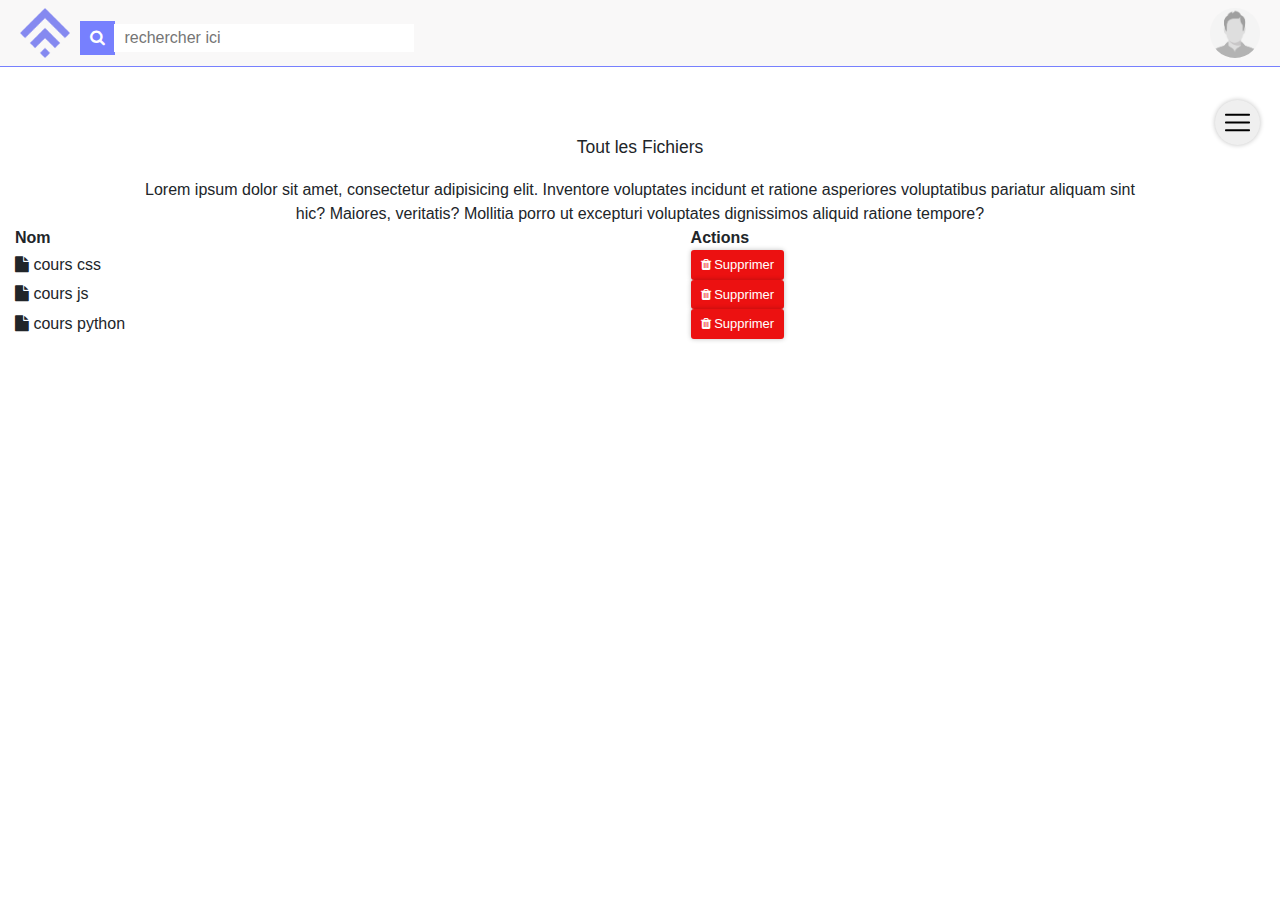
==== all-files.html @ 289345d4 "all files page" ====
<!DOCTYPE html>
<html lang="en">
<head>
    <meta charset="UTF-8">
    <meta name="viewport" content="width=device-width, initial-scale=1.0">
    <meta http-equiv="X-UA-Compatible" content="ie=edge">
    
    <!--***CSS ressources***-->
    <link rel="stylesheet" href="https://stackpath.bootstrapcdn.com/font-awesome/4.7.0/css/font-awesome.min.css">
    <link rel="stylesheet" href="ressources/css/bootstrap.min.css">
    <link rel="stylesheet" href="https://cdn.datatables.net/1.10.20/css/jquery.dataTables.min.css">
    <link rel="stylesheet" href="ressources/css/style.css">

    <!--***favIcons***-->
    <link rel="apple-touch-icon" sizes="57x57" href="ressources/images/favicons.ico/apple-icon-57x57.png">
    <link rel="apple-touch-icon" sizes="60x60" href="ressources/images/favicons.ico//apple-icon-60x60.png">
    <link rel="apple-touch-icon" sizes="72x72" href="ressources/images/favicons.ico//apple-icon-72x72.png">
    <link rel="apple-touch-icon" sizes="76x76" href="ressources/images/favicons.ico//apple-icon-76x76.png">
    <link rel="apple-touch-icon" sizes="114x114" href="ressources/images/favicons.ico//apple-icon-114x114.png">
    <link rel="apple-touch-icon" sizes="120x120" href="ressources/images/favicons.ico//apple-icon-120x120.png">
    <link rel="apple-touch-icon" sizes="144x144" href="ressources/images/favicons.ico//apple-icon-144x144.png">
    <link rel="apple-touch-icon" sizes="152x152" href="ressources/images/favicons.ico//apple-icon-152x152.png">
    <link rel="apple-touch-icon" sizes="180x180" href="ressources/images/favicons.ico//apple-icon-180x180.png">
    <link rel="icon" type="image/png" sizes="192x192"  href="ressources/images/favicons.ico//android-icon-192x192.png">
    <link rel="icon" type="image/png" sizes="32x32" href="ressources/images/favicons.ico//favicon-32x32.png">
    <link rel="icon" type="image/png" sizes="96x96" href="ressources/images/favicons.ico//favicon-96x96.png">
    <link rel="icon" type="image/png" sizes="16x16" href="ressources/images/favicons.ico//favicon-16x16.png">
    <link rel="manifest" href="ressources/images/favicons.ico//manifest.json">
    <meta name="msapplication-TileColor" content="#ffffff">
    <meta name="msapplication-TileImage" content="images/favicons.ico/ms-icon-144x144.png">
    <meta name="theme-color" content="#ffffff">
    <title>Dashbord NaN</title>
</head>
<body>
    <nav class="nav">
        <a href="index.html">
            <img  src="ressources/images/logo-nan.png" alt="nan-logo">
        </a>
        <div class="center-elmt mt-3">
            <form action="">
                <button class="btn-search">
                    <i class="fa fa-search" aria-hidden="true"></i>
                </button>
                <input type="text" placeholder="rechercher ici">
            </form>
        </div>
        <img class="img-profil" src="ressources/images/photo.png" alt="profil">
    </nav>
    <section class="main-content">
        <!--*
            sidebar*
        -->
        <button class="sidebar-control">
            <img src="ressources/images/menu.svg" alt="menu">
        </button>
        <div class="sidebar">
            <a href="#">
                <button class="create-btn">Créer</button>
            </a>
            <a href="#">
                <button class="load-btn">Charger</button>
            </a>
            <div class="sidebar-text_content">
                <ul>
                    <li>
                        <a href="all-files.html">Tout les fichiers</a>
                    </li>
                    <li>
                        <a href="#">Favoris</a>
                    </li>
                    <li>
                        <a href="#">Dossiers</a>
                    </li>
                    <li>
                        <a href="#">Partagé avec moi</a>
                    </li>
                </ul>
            </div>
            <div class="sidebar-text_moreContent">
                <a href="#">
                    <i class="fa fa-trash" aria-hidden="true"></i> Corbeille
                </a>
            </div>
        </div>
        <!--*
            end sidebar
        *-->
        <div class="content all-files">
            <div class="container">
                <h3>Tout les Fichiers</h3>
                <p>Lorem ipsum dolor sit amet, consectetur adipisicing elit. Inventore voluptates incidunt et ratione asperiores voluptatibus pariatur aliquam sint hic? Maiores, veritatis? Mollitia porro ut excepturi voluptates dignissimos aliquid ratione tempore?</p>
                <div class="tab-files">
                    <table id="example" class="display" style="width:100%">
                        <thead>
                            <tr>
                                <th>Nom</th>
                                <th>Actions</th>
                            </tr>
                        </thead>
                        <tbody>
                            <tr>
                                <td>
                                    <i class="fa fa-file" aria-hidden="true"></i>
                                    cours css
                                </td>
                                <td>
                                    <!--ajouter fichier-->
                                    <button type="button" class="btn-act" data-toggle="modal" data-target="#staticBackdrop">
                                        <i class="fa fa-trash" aria-hidden="true"></i>
                                        Supprimer
                                    </button>
                                    <!-- Modal -->
                                    <div class="modal fade" id="staticBackdrop" data-backdrop="static" tabindex="-1" role="dialog" aria-labelledby="staticBackdropLabel" aria-hidden="true">
                                        <div class="modal-dialog" role="document">
                                        <div class="modal-content">
                                            <div class="modal-header">
                                            <h5 class="modal-title" id="staticBackdropLabel">Suppression</h5>
                                            <button type="button" class="close" data-dismiss="modal" aria-label="Close">
                                                <span aria-hidden="true">&times;</span>
                                            </button>
                                            </div>
                                            <div class="modal-body">
                                                <p>Etes vous sur de vouloir Supprimer ?</p>
                                            </div>
                                            <div class="modal-footer">
                                            <form action="">
                                                <button type="submit" class="btn-agree">
                                                    <i class="fa fa-thumbs-up" aria-hidden="true"></i>
                                                    Oui
                                                </button>
                                            </form>
                                            <button type="button" class="btn-desagree" data-dismiss="modal">
                                                <i class="fa fa-thumbs-down" aria-hidden="true"></i>
                                                Non
                                            </button>
                                            </div>
                                        </div>
                                        </div>
                                    </div>
                                </td>
                            </tr>
                            <tr>
                                <td>
                                    <i class="fa fa-file" aria-hidden="true"></i>
                                    cours js
                                </td>
                                <td>
                                    <!--ajouter fichier-->
                                    <button type="button" class="btn-act" data-toggle="modal" data-target="#staticBackdrop">
                                        <i class="fa fa-trash" aria-hidden="true"></i>
                                        Supprimer
                                    </button>
                                    <!-- Modal -->
                                    <div class="modal fade" id="staticBackdrop" data-backdrop="static" tabindex="-1" role="dialog" aria-labelledby="staticBackdropLabel" aria-hidden="true">
                                        <div class="modal-dialog" role="document">
                                        <div class="modal-content">
                                            <div class="modal-header">
                                            <h5 class="modal-title" id="staticBackdropLabel">Suppression</h5>
                                            <button type="button" class="close" data-dismiss="modal" aria-label="Close">
                                                <span aria-hidden="true">&times;</span>
                                            </button>
                                            </div>
                                            <div class="modal-body">
                                                <p>Etes vous sur de vouloir Supprimer ?</p>
                                            </div>
                                            <div class="modal-footer">
                                            <form action="">
                                                <button type="submit" class="btn-agree">Oui</button>
                                            </form>
                                            <button type="button" class="btn-desagree" data-dismiss="modal">Non</button>
                                            </div>
                                        </div>
                                        </div>
                                    </div>
                                </td>
                            </tr>
                            <tr>
                                <td>
                                    <i class="fa fa-file" aria-hidden="true"></i>
                                    cours python
                                </td>
                                <td>
                                    <!--ajouter fichier-->
                                    <button type="button" class="btn-act" data-toggle="modal" data-target="#staticBackdrop">
                                        <i class="fa fa-trash" aria-hidden="true"></i>
                                        Supprimer
                                    </button>
                                    <!-- Modal -->
                                    <div class="modal fade" id="staticBackdrop" data-backdrop="static" tabindex="-1" role="dialog" aria-labelledby="staticBackdropLabel" aria-hidden="true">
                                        <div class="modal-dialog" role="document">
                                        <div class="modal-content">
                                            <div class="modal-header">
                                            <h5 class="modal-title" id="staticBackdropLabel">Suppression</h5>
                                            <button type="button" class="close" data-dismiss="modal" aria-label="Close">
                                                <span aria-hidden="true">&times;</span>
                                            </button>
                                            </div>
                                            <div class="modal-body">
                                                <p>Etes vous sur de vouloir Supprimer ?</p>
                                            </div>
                                            <div class="modal-footer">
                                            <form action="">
                                                <button type="submit" class="btn-agree">Oui</button>
                                            </form>
                                            <button type="button" class="btn-desagree" data-dismiss="modal">Non</button>
                                            </div>
                                        </div>
                                        </div>
                                    </div>
                                </td>
                            </tr>
                        </tbody>
                    </table>
                </div>
            </div>
        </div>
    </section>


    <!--***JS ressources***-->
    <script src="ressources/js/jquery.js"></script>
    <script src="ressources/js/bootstrap.min.js"></script>
    <script src="https://cdn.datatables.net/1.10.20/js/jquery.dataTables.min.js"></script>
    <script src="ressources/js/main.js"></script>
</body>
</html>
---- ressources/css/style.css ----
/************->VARIABLES*********<-*/
:root {
    --color-white:#fff;
    --white-fade:#f9f8f8;
    --white-dark:#ededed;   
    --color-purple: #7780fe;
    --color-dark: #3a3a3a;
    --color-green-light: #17a2b8;
    --color-grey-light: rgb(228, 232, 238);
    --color-min-grey: rgb(181, 201, 230);
    --color-grey-fade: #b5b5b5;
    --color-green-fade: #c7efe566;
    --color-red: rgb(236, 17, 17);
    --default-transition: all .2s;
    --default-shadow : 0 0 5px rgba(0, 0, 0, 0.247);

}
/*------------------------------------*/


/************->FONTS*********<-*/
/*------------------------------------*/

/************->GENERAL*********<-*/

*{
    margin: 0;
    padding: 0;
    box-sizing: inherit;
}

html{
    font-size: 62.5%;
}

body{
    box-sizing: border-box;
    font-size: 1.6rem;
}

ul li{
    list-style: none;
    display: inline-block;
}

a{
    text-decoration: none;
}

a:hover{
    text-decoration: none;
}

.none{
    margin: 0;
    padding: 0;
}

.center-elmt{
    display: flex;
    justify-content: center;
    align-items: center;
}

/*------------------------------------*/

/***INDEX PAGE****/

.nav{
    background: var(--white-fade);
    padding: .8rem 2rem;
    border-bottom: 1px solid var(--color-purple);
    position: relative;
    z-index: 1000;
}

.nav img:first-child , .img-profil{
    height: 5rem;
    width: 5rem;
    margin-right: 1rem;
}

.img-profil{
    position: absolute;
    right: 1rem;
    border-radius: 50%;
}

.btn-search{
    height: 100%;
    cursor: pointer;
    margin-right: -.5rem;
    padding: .5rem 1rem;
    border:none;
    background: var(--color-purple);
}

.btn-search > i{
    color: var(--color-white);
}

.btn-search + input{
    height: 100%;
    width:30rem;
    padding: .5rem 1rem;
    border:none;
    outline:none;
}

.main-content{
    height: 100%;
}

.sidebar{
    padding-top:7rem;
    width: 30rem;
    height: 100vh;
    position: fixed;
    top: 0;
    background: var(--color-purple);
    padding: 8rem .7rem .7rem .7rem;
    display: none;
    z-index: 500;
}

.sidebar-control{
    cursor: pointer;
    height: 4.5rem;
    width: 4.5rem;
    position: absolute;
    right: 2rem;
    top: 10rem;
    padding: 1rem;
    border: none;
    border-radius: 50%;
    box-shadow: var(--default-shadow);
    transition: var(--default-transition);
}

.sidebar-control:focus{
    outline: none;
}

.sidebar a .create-btn, .sidebar a .load-btn,.lft-box_two button{
    cursor: pointer;
    border: 1px solid var(--color-white);
    border-radius: 3px;
    font-size: 1.8rem;
    padding: .6rem 1.2rem;
    margin-right:1.5rem;
    margin-bottom: 1rem;
    background: var(--color-white);
    transition: var(--default-transition);
    color: var(--color-purple);
    box-shadow: var(--default-shadow);
}

.sidebar a .create-btn:hover, .sidebar a .load-btn:hover,.lft-box_two button:hover{
    background: var(--color-green-light);
    border: 1px solid var(--color-green-light);
    color: var(--color-white);
}

.sidebar-text_content{
    margin-top: 2rem;
}

.sidebar-text_content ul li{
    display: block;
    margin-bottom: 1.2rem;
    transition: var(--default-transition);
}

.sidebar-text_content ul li:hover{
    transform: translateX(2%);
}

.sidebar-text_content a, .sidebar-text_moreContent a{
    font-size: 1.8rem;
    color: var(--color-white);
}

.sidebar-text_moreContent  a{
    display: block;
    position: absolute;
    bottom: 2rem;
}

.content{
    padding: 2rem 0;
}

.content h3, .content p{
    text-align: center;
}

.box-actions{
    margin-top: 3rem;
    padding-top: 3rem;
    text-align: center;
}

.box-actions a{
    color: var(--color-dark);
}

.box-actions .func-card{
    position: relative;
    padding: 2rem;
    z-index: 2;
}

.box-actions .func-card::after{
    z-index: 1;
    content: '';
    position: absolute;
    top: 0;
    bottom: 0;
    left: 0;
    right: 0;
    border: 1px solid var(--color-green-light);
    border-radius: 7px;
    visibility: hidden;
    opacity: 0;
    transition: var(--default-transition);
}

.box-actions .func-card:hover::after{
    visibility: visible;
    opacity: 1;
    transform: scale(0.9);
    z-index: 1;
}

.box-actions .func-card p{
    width: 80%;
    margin: 3.5rem auto 2rem;
}

.box-more__info{
    margin-top: 4rem;
    padding-top: 4rem;
}

.box-more__info .left-box,.box-more__info .right-box{
    background: var(--white-fade);
    padding: 3rem;
    display: flex;
}

.box-more__info .right-box{
    background: var(--white-dark);
}

.box-more__info .right-box button{
    background: var(--color-green-light);
    border: none;
    color: var(--color-white);
    transition: var(--default-transition);
}

.box-more__info .right-box button:hover{
    background: var(--color-purple);
}

.lft-box_one, .lft-box_two{
    flex: 1;
    text-align: center;
}

.lft-box_two p{
    width: 80%;
    text-align: center;
    margin: 0 auto;
}

.lft-box_two button{
    margin-top: 1.5rem;
}

/***ALL-FILES PAGE****/

.all-files{
    margin-top:5rem;
}

.all-files h3{
    margin-bottom: 2rem;
}

.all-files p{
    width: 80%;
    margin: 0 auto;
}

.all-files .modal-header{
    background: var(--white-fade);
}

.btn-act, .btn-agree,.btn-desagree{
    cursor: pointer;
    font-size: 1.3rem;
    border: none;
    border-radius: 3px;
    padding: .5rem 1rem;
    color: var(--color-white);
    box-shadow: var(--default-shadow);
}

.btn-act:focus{
    outline-color: var(--color-purple);
}

.btn-act{
    background: var(--color-red);
}

.btn-agree{
    background: var(--color-green-light);
}

.btn-desagree{
    border: 1px solid var(--color-green-light);
    background: var(--color-white);
    color: var(--color-green-light);

}
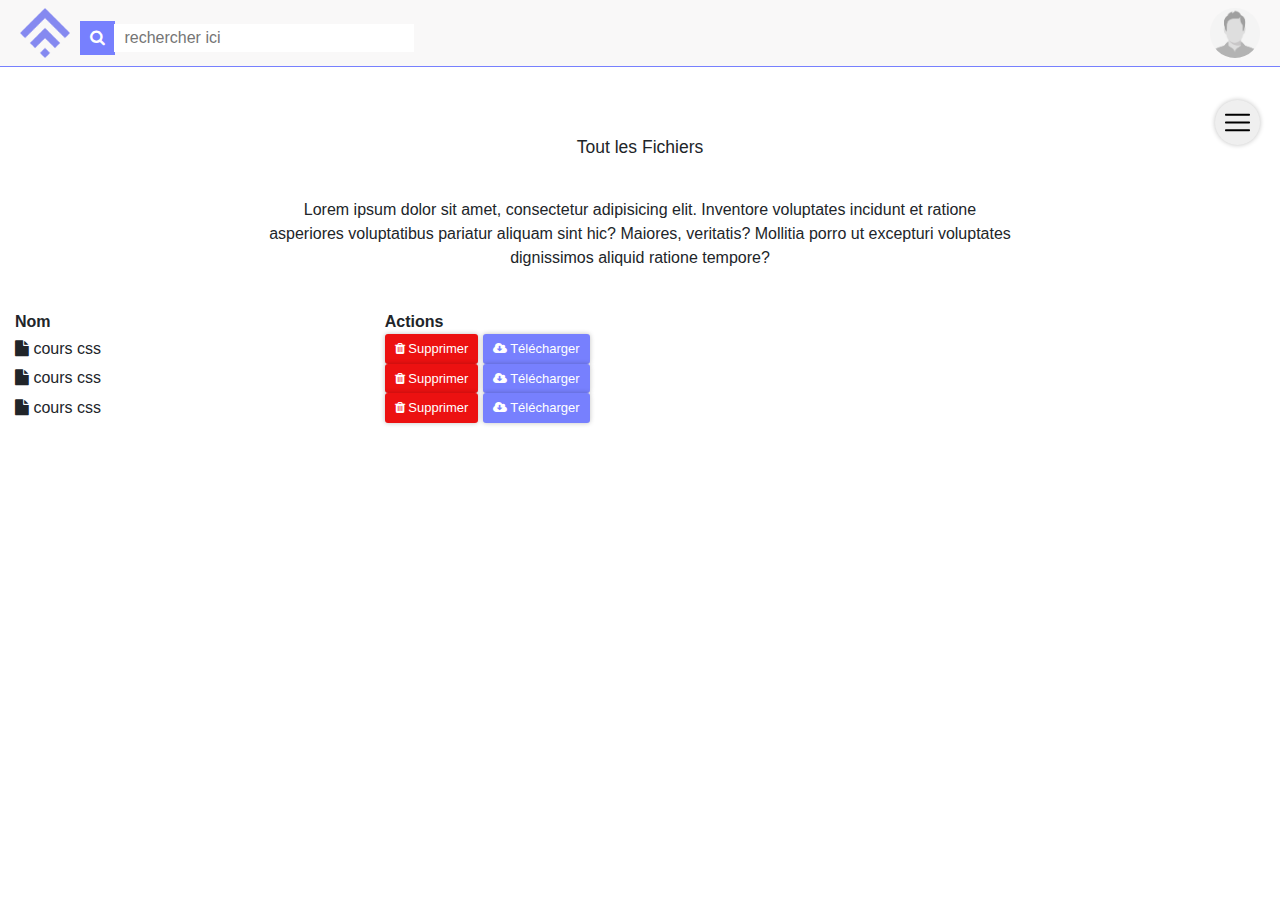
==== commit 8b3149e2: "all files 3" ====
--- a/all-files.html
+++ b/all-files.html
@@ -47,7 +47,7 @@
         <img class="img-profil" src="ressources/images/photo.png" alt="profil">
     </nav>
     <section class="main-content">
-        <!--*
+<!--*
             sidebar*
         -->
         <button class="sidebar-control">
@@ -57,17 +57,41 @@
             <a href="#">
                 <button class="create-btn">Créer</button>
             </a>
-            <a href="#">
-                <button class="load-btn">Charger</button>
-            </a>
+            <!--upload file-->
+            <button type="button" class="load-btn" data-toggle="modal" data-target="#exampleModalCenter">
+                <i class="fa fa-download" aria-hidden="true"></i>
+                Upload 
+            </button>
+            <!-- Modal -->
+            <div class="modal fade" id="exampleModalCenter" tabindex="-1" role="dialog" aria-labelledby="exampleModalCenterTitle" aria-hidden="true">
+                <div class="modal-dialog modal-dialog-centered" role="document">
+                <div class="modal-content">
+                    <div class="modal-header">
+                        <h5 class="modal-title" id="exampleModalCenterTitle">Upload de fichier</h5>
+                        <button type="button" class="close" data-dismiss="modal" aria-label="Close">
+                            <span aria-hidden="true">&times;</span>
+                        </button>
+                    </div>
+                    <!--form upload-->
+                    <form action="">
+                        <div class="modal-body">
+                            <input type="file" name="" id="">
+                        </div>
+                        <div class="modal-footer lft-box_two">
+                            <button type="submit">Charger</button>
+                        </div>
+                    </form>
+                </div>
+                </div>
+            </div>
             <div class="sidebar-text_content">
                 <ul>
                     <li>
                         <a href="all-files.html">Tout les fichiers</a>
                     </li>
-                    <li>
+                    <!-- <li>
                         <a href="#">Favoris</a>
-                    </li>
+                    </li> -->
                     <li>
                         <a href="#">Dossiers</a>
                     </li>
@@ -112,37 +136,41 @@
                                     <!-- Modal -->
                                     <div class="modal fade" id="staticBackdrop" data-backdrop="static" tabindex="-1" role="dialog" aria-labelledby="staticBackdropLabel" aria-hidden="true">
                                         <div class="modal-dialog" role="document">
-                                        <div class="modal-content">
-                                            <div class="modal-header">
-                                            <h5 class="modal-title" id="staticBackdropLabel">Suppression</h5>
-                                            <button type="button" class="close" data-dismiss="modal" aria-label="Close">
-                                                <span aria-hidden="true">&times;</span>
-                                            </button>
-                                            </div>
-                                            <div class="modal-body">
-                                                <p>Etes vous sur de vouloir Supprimer ?</p>
-                                            </div>
-                                            <div class="modal-footer">
-                                            <form action="">
-                                                <button type="submit" class="btn-agree">
-                                                    <i class="fa fa-thumbs-up" aria-hidden="true"></i>
-                                                    Oui
-                                                </button>
-                                            </form>
-                                            <button type="button" class="btn-desagree" data-dismiss="modal">
-                                                <i class="fa fa-thumbs-down" aria-hidden="true"></i>
-                                                Non
-                                            </button>
+                                            <div class="modal-content">
+                                                <div class="modal-header">
+                                                    <h5 class="modal-title" id="staticBackdropLabel">Suppression</h5>
+                                                    <button type="button" class="close" data-dismiss="modal" aria-label="Close">
+                                                        <span aria-hidden="true">&times;</span>
+                                                    </button>
+                                                </div>
+                                                <div class="modal-body">
+                                                    <p>Etes vous sur de vouloir Supprimer ?</p>
+                                                </div>
+                                                <div class="modal-footer">
+                                                    <form action="">
+                                                        <button type="submit" class="btn-agree">
+                                                            <i class="fa fa-thumbs-up" aria-hidden="true"></i>
+                                                            Oui
+                                                        </button>
+                                                    </form>
+                                                    <button type="button" class="btn-desagree" data-dismiss="modal">
+                                                        <i class="fa fa-thumbs-down" aria-hidden="true"></i>
+                                                        Non
+                                                    </button>
+                                                </div>
                                             </div>
                                         </div>
-                                        </div>
                                     </div>
+                                    <button class="btn-download">
+                                        <i class="fa fa-cloud-download" aria-hidden="true"></i>
+                                        Télécharger
+                                    </button>
                                 </td>
                             </tr>
                             <tr>
                                 <td>
                                     <i class="fa fa-file" aria-hidden="true"></i>
-                                    cours js
+                                    cours css
                                 </td>
                                 <td>
                                     <!--ajouter fichier-->
@@ -153,31 +181,41 @@
                                     <!-- Modal -->
                                     <div class="modal fade" id="staticBackdrop" data-backdrop="static" tabindex="-1" role="dialog" aria-labelledby="staticBackdropLabel" aria-hidden="true">
                                         <div class="modal-dialog" role="document">
-                                        <div class="modal-content">
-                                            <div class="modal-header">
-                                            <h5 class="modal-title" id="staticBackdropLabel">Suppression</h5>
-                                            <button type="button" class="close" data-dismiss="modal" aria-label="Close">
-                                                <span aria-hidden="true">&times;</span>
-                                            </button>
-                                            </div>
-                                            <div class="modal-body">
-                                                <p>Etes vous sur de vouloir Supprimer ?</p>
-                                            </div>
-                                            <div class="modal-footer">
-                                            <form action="">
-                                                <button type="submit" class="btn-agree">Oui</button>
-                                            </form>
-                                            <button type="button" class="btn-desagree" data-dismiss="modal">Non</button>
+                                            <div class="modal-content">
+                                                <div class="modal-header">
+                                                    <h5 class="modal-title" id="staticBackdropLabel">Suppression</h5>
+                                                    <button type="button" class="close" data-dismiss="modal" aria-label="Close">
+                                                        <span aria-hidden="true">&times;</span>
+                                                    </button>
+                                                </div>
+                                                <div class="modal-body">
+                                                    <p>Etes vous sur de vouloir Supprimer ?</p>
+                                                </div>
+                                                <div class="modal-footer">
+                                                    <form action="">
+                                                        <button type="submit" class="btn-agree">
+                                                            <i class="fa fa-thumbs-up" aria-hidden="true"></i>
+                                                            Oui
+                                                        </button>
+                                                    </form>
+                                                    <button type="button" class="btn-desagree" data-dismiss="modal">
+                                                        <i class="fa fa-thumbs-down" aria-hidden="true"></i>
+                                                        Non
+                                                    </button>
+                                                </div>
                                             </div>
                                         </div>
-                                        </div>
                                     </div>
+                                    <button class="btn-download">
+                                        <i class="fa fa-cloud-download" aria-hidden="true"></i>
+                                        Télécharger
+                                    </button>
                                 </td>
                             </tr>
                             <tr>
                                 <td>
                                     <i class="fa fa-file" aria-hidden="true"></i>
-                                    cours python
+                                    cours css
                                 </td>
                                 <td>
                                     <!--ajouter fichier-->
@@ -188,25 +226,35 @@
                                     <!-- Modal -->
                                     <div class="modal fade" id="staticBackdrop" data-backdrop="static" tabindex="-1" role="dialog" aria-labelledby="staticBackdropLabel" aria-hidden="true">
                                         <div class="modal-dialog" role="document">
-                                        <div class="modal-content">
-                                            <div class="modal-header">
-                                            <h5 class="modal-title" id="staticBackdropLabel">Suppression</h5>
-                                            <button type="button" class="close" data-dismiss="modal" aria-label="Close">
-                                                <span aria-hidden="true">&times;</span>
-                                            </button>
-                                            </div>
-                                            <div class="modal-body">
-                                                <p>Etes vous sur de vouloir Supprimer ?</p>
-                                            </div>
-                                            <div class="modal-footer">
-                                            <form action="">
-                                                <button type="submit" class="btn-agree">Oui</button>
-                                            </form>
-                                            <button type="button" class="btn-desagree" data-dismiss="modal">Non</button>
+                                            <div class="modal-content">
+                                                <div class="modal-header">
+                                                    <h5 class="modal-title" id="staticBackdropLabel">Suppression</h5>
+                                                    <button type="button" class="close" data-dismiss="modal" aria-label="Close">
+                                                        <span aria-hidden="true">&times;</span>
+                                                    </button>
+                                                </div>
+                                                <div class="modal-body">
+                                                    <p>Etes vous sur de vouloir Supprimer ?</p>
+                                                </div>
+                                                <div class="modal-footer">
+                                                    <form action="">
+                                                        <button type="submit" class="btn-agree">
+                                                            <i class="fa fa-thumbs-up" aria-hidden="true"></i>
+                                                            Oui
+                                                        </button>
+                                                    </form>
+                                                    <button type="button" class="btn-desagree" data-dismiss="modal">
+                                                        <i class="fa fa-thumbs-down" aria-hidden="true"></i>
+                                                        Non
+                                                    </button>
+                                                </div>
                                             </div>
                                         </div>
-                                        </div>
                                     </div>
+                                    <button class="btn-download">
+                                        <i class="fa fa-cloud-download" aria-hidden="true"></i>
+                                        Télécharger
+                                    </button>
                                 </td>
                             </tr>
                         </tbody>
--- a/ressources/css/style.css
+++ b/ressources/css/style.css
@@ -62,6 +62,10 @@
     align-items: center;
 }
 
+.modal-backdrop{
+    z-index: 2;
+}
+
 /*------------------------------------*/
 
 /***INDEX PAGE****/
@@ -141,7 +145,7 @@
     outline: none;
 }
 
-.sidebar a .create-btn, .sidebar a .load-btn,.lft-box_two button{
+.sidebar a .create-btn, .sidebar .load-btn,.lft-box_two button{
     cursor: pointer;
     border: 1px solid var(--color-white);
     border-radius: 3px;
@@ -155,7 +159,7 @@
     box-shadow: var(--default-shadow);
 }
 
-.sidebar a .create-btn:hover, .sidebar a .load-btn:hover,.lft-box_two button:hover{
+.sidebar a .create-btn:hover, .sidebar .load-btn:hover,.lft-box_two button:hover{
     background: var(--color-green-light);
     border: 1px solid var(--color-green-light);
     color: var(--color-white);
@@ -289,15 +293,15 @@
 }
 
 .all-files p{
-    width: 80%;
-    margin: 0 auto;
+    width: 60%;
+    margin: 4rem auto;
 }
 
 .all-files .modal-header{
     background: var(--white-fade);
 }
 
-.btn-act, .btn-agree,.btn-desagree{
+.btn-act, .btn-agree,.btn-desagree,.btn-download{
     cursor: pointer;
     font-size: 1.3rem;
     border: none;
@@ -323,7 +327,9 @@
     border: 1px solid var(--color-green-light);
     background: var(--color-white);
     color: var(--color-green-light);
-
-}
-
-
+}
+
+.btn-download{
+    background: var(--color-purple);
+}
+
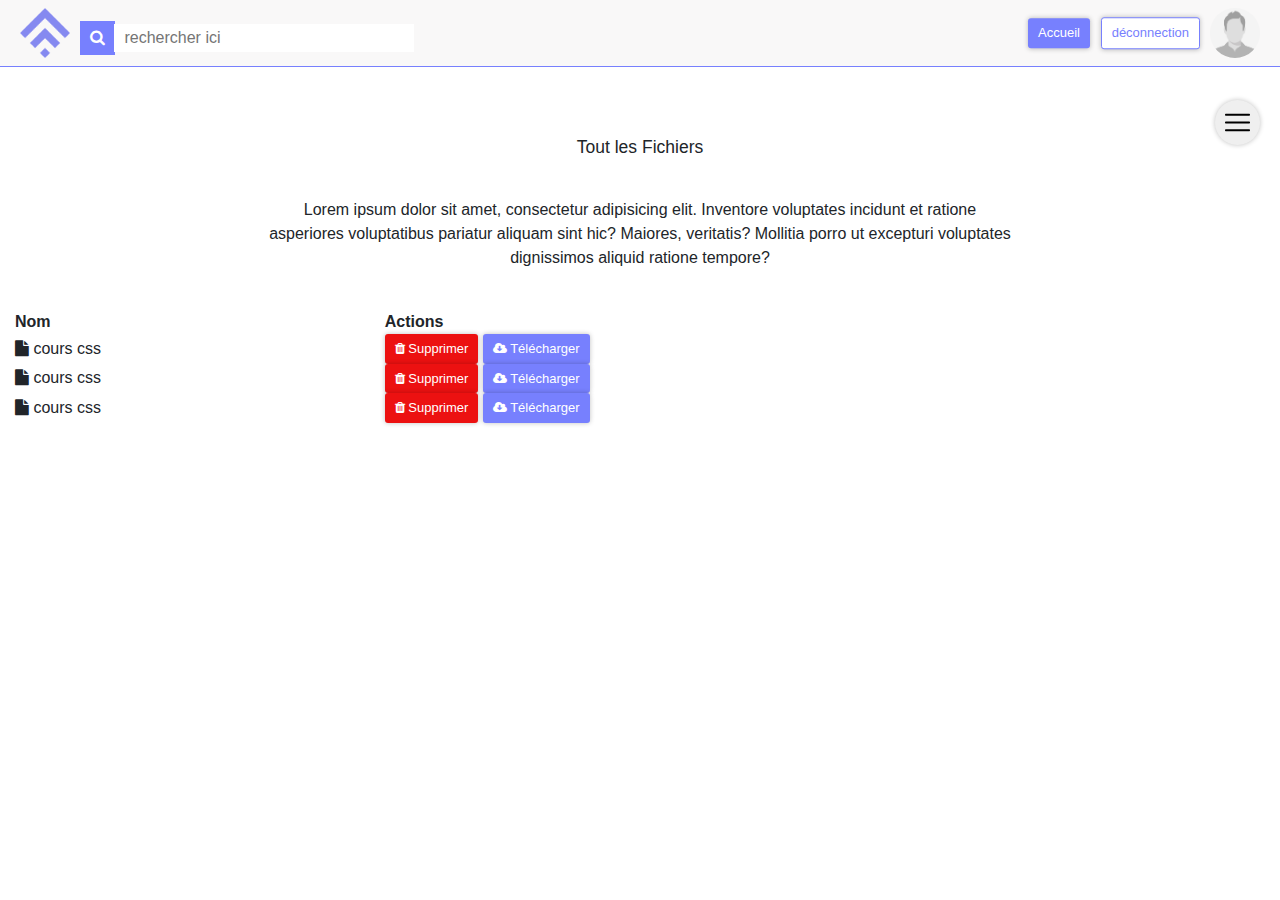
==== commit 84b8183e: "navbar" ====
--- a/all-files.html
+++ b/all-files.html
@@ -44,6 +44,14 @@
                 <input type="text" placeholder="rechercher ici">
             </form>
         </div>
+        <a href="index.html">
+            <button class="welcome-btn">Accueil</button>
+        </a>
+        <a href="#">
+            <button class="disconnect-btn">
+                déconnection
+            </button>
+        </a> 
         <img class="img-profil" src="ressources/images/photo.png" alt="profil">
     </nav>
     <section class="main-content">
@@ -95,13 +103,13 @@
                     <li>
                         <a href="#">Dossiers</a>
                     </li>
-                    <li>
+                    <!-- <li>
                         <a href="#">Partagé avec moi</a>
-                    </li>
+                    </li> -->
                 </ul>
             </div>
             <div class="sidebar-text_moreContent">
-                <a href="#">
+                <a href="corbeille.html">
                     <i class="fa fa-trash" aria-hidden="true"></i> Corbeille
                 </a>
             </div>
--- a/ressources/css/style.css
+++ b/ressources/css/style.css
@@ -13,6 +13,7 @@
     --color-red: rgb(236, 17, 17);
     --default-transition: all .2s;
     --default-shadow : 0 0 5px rgba(0, 0, 0, 0.247);
+    --color-orange: rgb(233, 96, 4);
 
 }
 /*------------------------------------*/
@@ -84,10 +85,27 @@
     margin-right: 1rem;
 }
 
+.img-profil,.welcome-btn,.disconnect-btn{
+    position: absolute;
+    top: 50%;
+    transform: translateY(-50%);
+}
+
 .img-profil{
-    position: absolute;
     right: 1rem;
     border-radius: 50%;
+}
+
+.welcome-btn{
+    right: 19rem;
+    background: var(--color-purple);
+}
+
+.disconnect-btn{
+    right: 8rem;
+    background: var(--color-white);
+    color: var(--color-purple) !important;
+    border: 1px solid var(--color-purple) !important;
 }
 
 .btn-search{
@@ -301,7 +319,7 @@
     background: var(--white-fade);
 }
 
-.btn-act, .btn-agree,.btn-desagree,.btn-download{
+.btn-act, .btn-agree,.btn-desagree,.btn-download,.btn-save,.welcome-btn,.disconnect-btn{
     cursor: pointer;
     font-size: 1.3rem;
     border: none;
@@ -333,3 +351,6 @@
     background: var(--color-purple);
 }
 
+.btn-save{
+    background: var(--color-orange);
+}
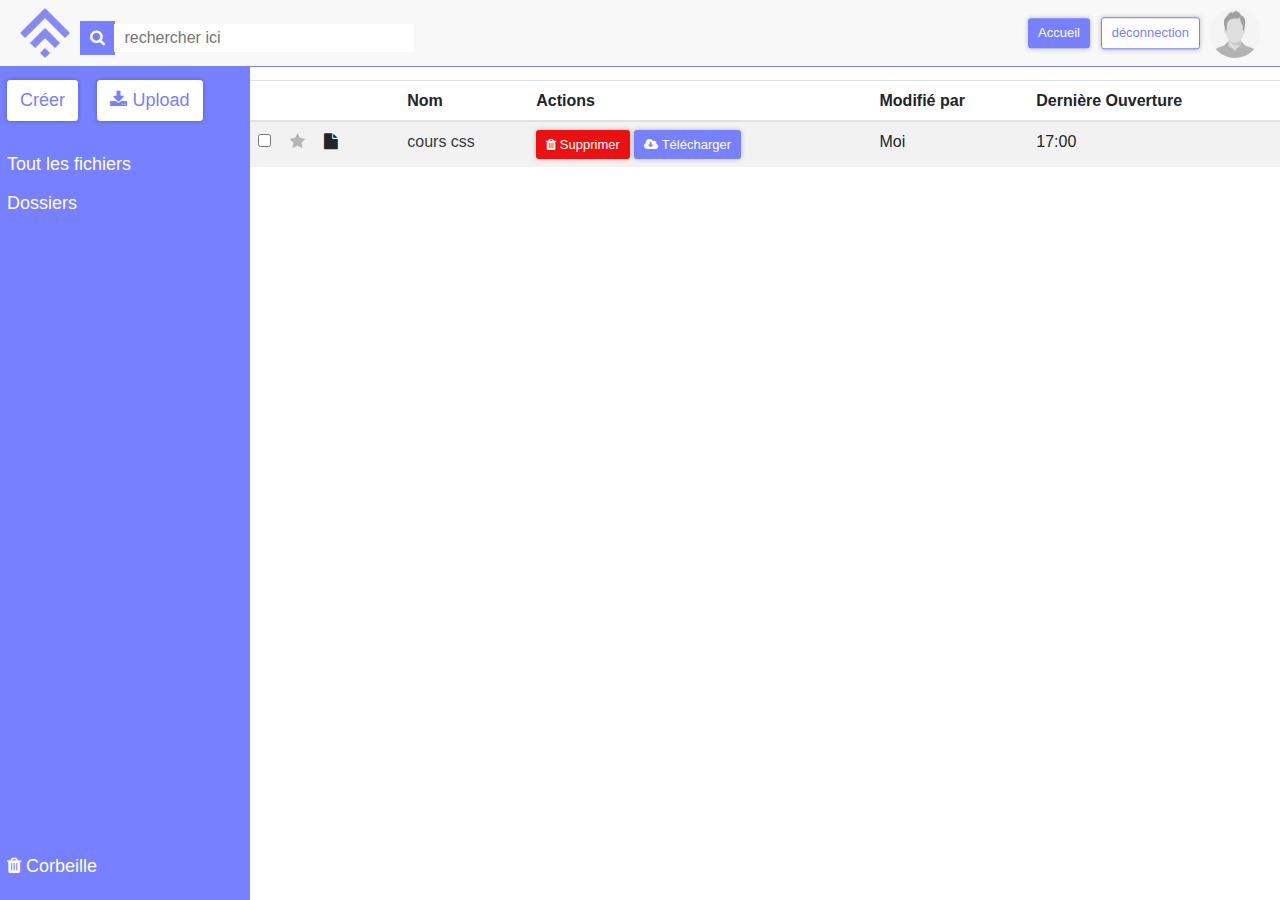
==== commit 584f1e24: "modifications" ====
--- a/all-files.html
+++ b/all-files.html
@@ -8,7 +8,6 @@
     <!--***CSS ressources***-->
     <link rel="stylesheet" href="https://stackpath.bootstrapcdn.com/font-awesome/4.7.0/css/font-awesome.min.css">
     <link rel="stylesheet" href="ressources/css/bootstrap.min.css">
-    <link rel="stylesheet" href="https://cdn.datatables.net/1.10.20/css/jquery.dataTables.min.css">
     <link rel="stylesheet" href="ressources/css/style.css">
 
     <!--***favIcons***-->
@@ -58,9 +57,9 @@
 <!--*
             sidebar*
         -->
-        <button class="sidebar-control">
+        <!-- <button class="sidebar-control">
             <img src="ressources/images/menu.svg" alt="menu">
-        </button>
+        </button> -->
         <div class="sidebar">
             <a href="#">
                 <button class="create-btn">Créer</button>
@@ -118,22 +117,35 @@
             end sidebar
         *-->
         <div class="content all-files">
-            <div class="container">
-                <h3>Tout les Fichiers</h3>
-                <p>Lorem ipsum dolor sit amet, consectetur adipisicing elit. Inventore voluptates incidunt et ratione asperiores voluptatibus pariatur aliquam sint hic? Maiores, veritatis? Mollitia porro ut excepturi voluptates dignissimos aliquid ratione tempore?</p>
+            <div class="">
+                <!-- <h3>Tout les Fichiers</h3>
+                <p>Lorem ipsum dolor sit amet, consectetur adipisicing elit. Inventore voluptates incidunt et ratione asperiores voluptatibus pariatur aliquam sint hic? Maiores, veritatis? Mollitia porro ut excepturi voluptates dignissimos aliquid ratione tempore?</p> -->
                 <div class="tab-files">
-                    <table id="example" class="display" style="width:100%">
-                        <thead>
+                    <table id="main-table" class="table table-striped  table-inverse" style="width:100%">
+                        <thead class="thead-inverse">
                             <tr>
+                                <th></th>
                                 <th>Nom</th>
                                 <th>Actions</th>
+                                <th>Modifié par</th>
+                                <th>Dernière Ouverture</th>
                             </tr>
                         </thead>
                         <tbody>
                             <tr>
+                                <td scope="row">
+                                    <form action="" style="display: inline;">
+                                        <input type="checkbox" name="" id="" style="margin-right: 1.5rem;">
+                                    </form>
+                                    <a href="#" class="favorite">
+                                        <i class="fa fa-star" aria-hidden="true"></i>
+                                    </a>
+                                    <i class="fa fa-file" aria-hidden="true"></i>
+                                </td>
                                 <td>
-                                    <i class="fa fa-file" aria-hidden="true"></i>
-                                    cours css
+                                    <a href="#">
+                                        cours css
+                                    </a>
                                 </td>
                                 <td>
                                     <!--ajouter fichier-->
@@ -174,96 +186,8 @@
                                         Télécharger
                                     </button>
                                 </td>
-                            </tr>
-                            <tr>
-                                <td>
-                                    <i class="fa fa-file" aria-hidden="true"></i>
-                                    cours css
-                                </td>
-                                <td>
-                                    <!--ajouter fichier-->
-                                    <button type="button" class="btn-act" data-toggle="modal" data-target="#staticBackdrop">
-                                        <i class="fa fa-trash" aria-hidden="true"></i>
-                                        Supprimer
-                                    </button>
-                                    <!-- Modal -->
-                                    <div class="modal fade" id="staticBackdrop" data-backdrop="static" tabindex="-1" role="dialog" aria-labelledby="staticBackdropLabel" aria-hidden="true">
-                                        <div class="modal-dialog" role="document">
-                                            <div class="modal-content">
-                                                <div class="modal-header">
-                                                    <h5 class="modal-title" id="staticBackdropLabel">Suppression</h5>
-                                                    <button type="button" class="close" data-dismiss="modal" aria-label="Close">
-                                                        <span aria-hidden="true">&times;</span>
-                                                    </button>
-                                                </div>
-                                                <div class="modal-body">
-                                                    <p>Etes vous sur de vouloir Supprimer ?</p>
-                                                </div>
-                                                <div class="modal-footer">
-                                                    <form action="">
-                                                        <button type="submit" class="btn-agree">
-                                                            <i class="fa fa-thumbs-up" aria-hidden="true"></i>
-                                                            Oui
-                                                        </button>
-                                                    </form>
-                                                    <button type="button" class="btn-desagree" data-dismiss="modal">
-                                                        <i class="fa fa-thumbs-down" aria-hidden="true"></i>
-                                                        Non
-                                                    </button>
-                                                </div>
-                                            </div>
-                                        </div>
-                                    </div>
-                                    <button class="btn-download">
-                                        <i class="fa fa-cloud-download" aria-hidden="true"></i>
-                                        Télécharger
-                                    </button>
-                                </td>
-                            </tr>
-                            <tr>
-                                <td>
-                                    <i class="fa fa-file" aria-hidden="true"></i>
-                                    cours css
-                                </td>
-                                <td>
-                                    <!--ajouter fichier-->
-                                    <button type="button" class="btn-act" data-toggle="modal" data-target="#staticBackdrop">
-                                        <i class="fa fa-trash" aria-hidden="true"></i>
-                                        Supprimer
-                                    </button>
-                                    <!-- Modal -->
-                                    <div class="modal fade" id="staticBackdrop" data-backdrop="static" tabindex="-1" role="dialog" aria-labelledby="staticBackdropLabel" aria-hidden="true">
-                                        <div class="modal-dialog" role="document">
-                                            <div class="modal-content">
-                                                <div class="modal-header">
-                                                    <h5 class="modal-title" id="staticBackdropLabel">Suppression</h5>
-                                                    <button type="button" class="close" data-dismiss="modal" aria-label="Close">
-                                                        <span aria-hidden="true">&times;</span>
-                                                    </button>
-                                                </div>
-                                                <div class="modal-body">
-                                                    <p>Etes vous sur de vouloir Supprimer ?</p>
-                                                </div>
-                                                <div class="modal-footer">
-                                                    <form action="">
-                                                        <button type="submit" class="btn-agree">
-                                                            <i class="fa fa-thumbs-up" aria-hidden="true"></i>
-                                                            Oui
-                                                        </button>
-                                                    </form>
-                                                    <button type="button" class="btn-desagree" data-dismiss="modal">
-                                                        <i class="fa fa-thumbs-down" aria-hidden="true"></i>
-                                                        Non
-                                                    </button>
-                                                </div>
-                                            </div>
-                                        </div>
-                                    </div>
-                                    <button class="btn-download">
-                                        <i class="fa fa-cloud-download" aria-hidden="true"></i>
-                                        Télécharger
-                                    </button>
-                                </td>
+                                <td>Moi</td>
+                                <td>17:00</td>
                             </tr>
                         </tbody>
                     </table>
@@ -276,7 +200,6 @@
     <!--***JS ressources***-->
     <script src="ressources/js/jquery.js"></script>
     <script src="ressources/js/bootstrap.min.js"></script>
-    <script src="https://cdn.datatables.net/1.10.20/js/jquery.dataTables.min.js"></script>
     <script src="ressources/js/main.js"></script>
 </body>
 </html>--- a/ressources/css/style.css
+++ b/ressources/css/style.css
@@ -72,10 +72,11 @@
 /***INDEX PAGE****/
 
 .nav{
+    position: fixed;
+    width: 100%;
     background: var(--white-fade);
     padding: .8rem 2rem;
     border-bottom: 1px solid var(--color-purple);
-    position: relative;
     z-index: 1000;
 }
 
@@ -135,13 +136,12 @@
 
 .sidebar{
     padding-top:7rem;
-    width: 30rem;
+    width: 25rem;
     height: 100vh;
     position: fixed;
     top: 0;
     background: var(--color-purple);
     padding: 8rem .7rem .7rem .7rem;
-    display: none;
     z-index: 500;
 }
 
@@ -209,7 +209,8 @@
 }
 
 .content{
-    padding: 2rem 0;
+    padding: 8rem 0 0 25rem;
+    /* padding-left:25rem; */
 }
 
 .content h3, .content p{
@@ -302,9 +303,9 @@
 
 /***ALL-FILES PAGE****/
 
-.all-files{
+/* .all-files{
     margin-top:5rem;
-}
+} */
 
 .all-files h3{
     margin-bottom: 2rem;
@@ -317,6 +318,29 @@
 
 .all-files .modal-header{
     background: var(--white-fade);
+}
+
+#main-table{
+    width: 100% !important;
+}
+
+#main-table tbody tr td a{
+    color: var(--color-dark);
+    transition: var(--default-transition);
+}
+
+#main-table tbody tr td a:hover{
+    color: var(--color-green-light);
+}
+
+.favorite{
+    color: var(--color-grey-fade) !important;
+    transition: var(--default-transition) !important;
+    margin-right: 1.5rem;
+}
+
+.favorite:hover{
+    color: var(--color-purple) !important;
 }
 
 .btn-act, .btn-agree,.btn-desagree,.btn-download,.btn-save,.welcome-btn,.disconnect-btn{
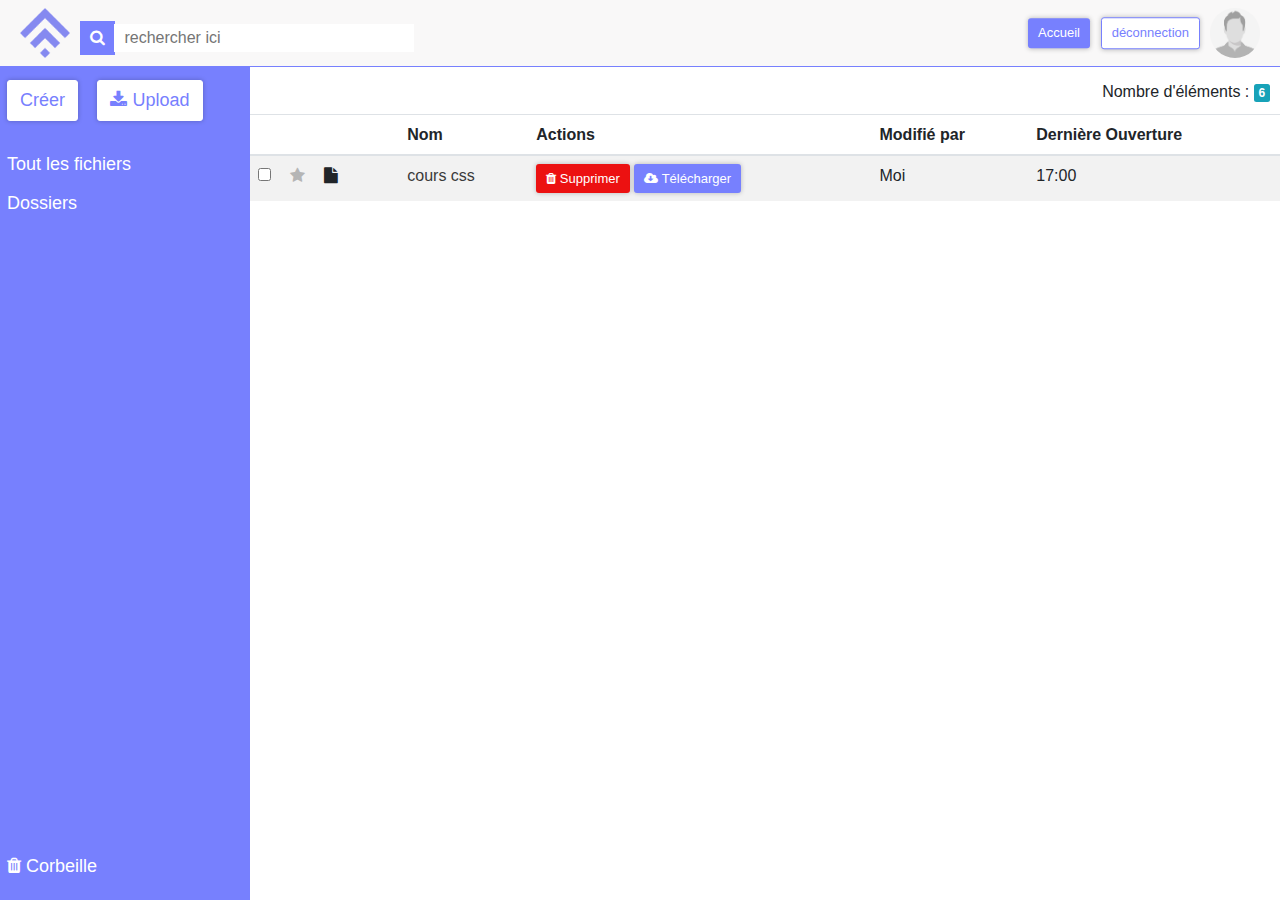
==== commit 852731f8: "modifications2" ====
--- a/all-files.html
+++ b/all-files.html
@@ -117,81 +117,80 @@
             end sidebar
         *-->
         <div class="content all-files">
-            <div class="">
-                <!-- <h3>Tout les Fichiers</h3>
-                <p>Lorem ipsum dolor sit amet, consectetur adipisicing elit. Inventore voluptates incidunt et ratione asperiores voluptatibus pariatur aliquam sint hic? Maiores, veritatis? Mollitia porro ut excepturi voluptates dignissimos aliquid ratione tempore?</p> -->
-                <div class="tab-files">
-                    <table id="main-table" class="table table-striped  table-inverse" style="width:100%">
-                        <thead class="thead-inverse">
-                            <tr>
-                                <th></th>
-                                <th>Nom</th>
-                                <th>Actions</th>
-                                <th>Modifié par</th>
-                                <th>Dernière Ouverture</th>
-                            </tr>
-                        </thead>
-                        <tbody>
-                            <tr>
-                                <td scope="row">
-                                    <form action="" style="display: inline;">
-                                        <input type="checkbox" name="" id="" style="margin-right: 1.5rem;">
-                                    </form>
-                                    <a href="#" class="favorite">
-                                        <i class="fa fa-star" aria-hidden="true"></i>
-                                    </a>
-                                    <i class="fa fa-file" aria-hidden="true"></i>
-                                </td>
-                                <td>
-                                    <a href="#">
-                                        cours css
-                                    </a>
-                                </td>
-                                <td>
-                                    <!--ajouter fichier-->
-                                    <button type="button" class="btn-act" data-toggle="modal" data-target="#staticBackdrop">
-                                        <i class="fa fa-trash" aria-hidden="true"></i>
-                                        Supprimer
-                                    </button>
-                                    <!-- Modal -->
-                                    <div class="modal fade" id="staticBackdrop" data-backdrop="static" tabindex="-1" role="dialog" aria-labelledby="staticBackdropLabel" aria-hidden="true">
-                                        <div class="modal-dialog" role="document">
-                                            <div class="modal-content">
-                                                <div class="modal-header">
-                                                    <h5 class="modal-title" id="staticBackdropLabel">Suppression</h5>
-                                                    <button type="button" class="close" data-dismiss="modal" aria-label="Close">
-                                                        <span aria-hidden="true">&times;</span>
+            <div class="num-items">
+                <p>Nombre d'éléments : <span class="badge badge-info">6</span></p>
+            </div>
+            <div class="tab-files">
+                <table id="main-table" class="table table-striped  table-inverse" style="width:100%">
+                    <thead class="thead-inverse">
+                        <tr>
+                            <th></th>
+                            <th>Nom</th>
+                            <th>Actions</th>
+                            <th>Modifié par</th>
+                            <th>Dernière Ouverture</th>
+                        </tr>
+                    </thead>
+                    <tbody>
+                        <tr>
+                            <td scope="row">
+                                <form action="" style="display: inline;">
+                                    <input type="checkbox" name="" id="" style="margin-right: 1.5rem;">
+                                </form>
+                                <a href="#" class="favorite">
+                                    <i class="fa fa-star" aria-hidden="true"></i>
+                                </a>
+                                <i class="fa fa-file" aria-hidden="true"></i>
+                            </td>
+                            <td>
+                                <a href="#">
+                                    cours css
+                                </a>
+                            </td>
+                            <td>
+                                <!--ajouter fichier-->
+                                <button type="button" class="btn-act" data-toggle="modal" data-target="#staticBackdrop">
+                                    <i class="fa fa-trash" aria-hidden="true"></i>
+                                    Supprimer
+                                </button>
+                                <!-- Modal -->
+                                <div class="modal fade" id="staticBackdrop" data-backdrop="static" tabindex="-1" role="dialog" aria-labelledby="staticBackdropLabel" aria-hidden="true">
+                                    <div class="modal-dialog" role="document">
+                                        <div class="modal-content">
+                                            <div class="modal-header">
+                                                <h5 class="modal-title" id="staticBackdropLabel">Suppression</h5>
+                                                <button type="button" class="close" data-dismiss="modal" aria-label="Close">
+                                                    <span aria-hidden="true">&times;</span>
+                                                </button>
+                                            </div>
+                                            <div class="modal-body">
+                                                <p>Etes vous sur de vouloir Supprimer ?</p>
+                                            </div>
+                                            <div class="modal-footer">
+                                                <form action="">
+                                                    <button type="submit" class="btn-agree">
+                                                        <i class="fa fa-thumbs-up" aria-hidden="true"></i>
+                                                        Oui
                                                     </button>
-                                                </div>
-                                                <div class="modal-body">
-                                                    <p>Etes vous sur de vouloir Supprimer ?</p>
-                                                </div>
-                                                <div class="modal-footer">
-                                                    <form action="">
-                                                        <button type="submit" class="btn-agree">
-                                                            <i class="fa fa-thumbs-up" aria-hidden="true"></i>
-                                                            Oui
-                                                        </button>
-                                                    </form>
-                                                    <button type="button" class="btn-desagree" data-dismiss="modal">
-                                                        <i class="fa fa-thumbs-down" aria-hidden="true"></i>
-                                                        Non
-                                                    </button>
-                                                </div>
+                                                </form>
+                                                <button type="button" class="btn-desagree" data-dismiss="modal">
+                                                    <i class="fa fa-thumbs-down" aria-hidden="true"></i>
+                                                    Non
+                                                </button>
                                             </div>
                                         </div>
                                     </div>
-                                    <button class="btn-download">
-                                        <i class="fa fa-cloud-download" aria-hidden="true"></i>
-                                        Télécharger
-                                    </button>
-                                </td>
-                                <td>Moi</td>
-                                <td>17:00</td>
-                            </tr>
-                        </tbody>
-                    </table>
-                </div>
+                                </div>
+                                <button class="btn-download">
+                                    <i class="fa fa-cloud-download" aria-hidden="true"></i>
+                                    Télécharger
+                                </button>
+                            </td>
+                            <td>Moi</td>
+                            <td>17:00</td>
+                        </tr>
+                    </tbody>
+                </table>
             </div>
         </div>
     </section>
--- a/ressources/css/style.css
+++ b/ressources/css/style.css
@@ -307,13 +307,12 @@
     margin-top:5rem;
 } */
 
-.all-files h3{
-    margin-bottom: 2rem;
-}
-
-.all-files p{
-    width: 60%;
-    margin: 4rem auto;
+.all-files .num-items{
+    padding-right: 1rem;
+}
+
+.all-files .num-items p{
+    text-align: right;
 }
 
 .all-files .modal-header{
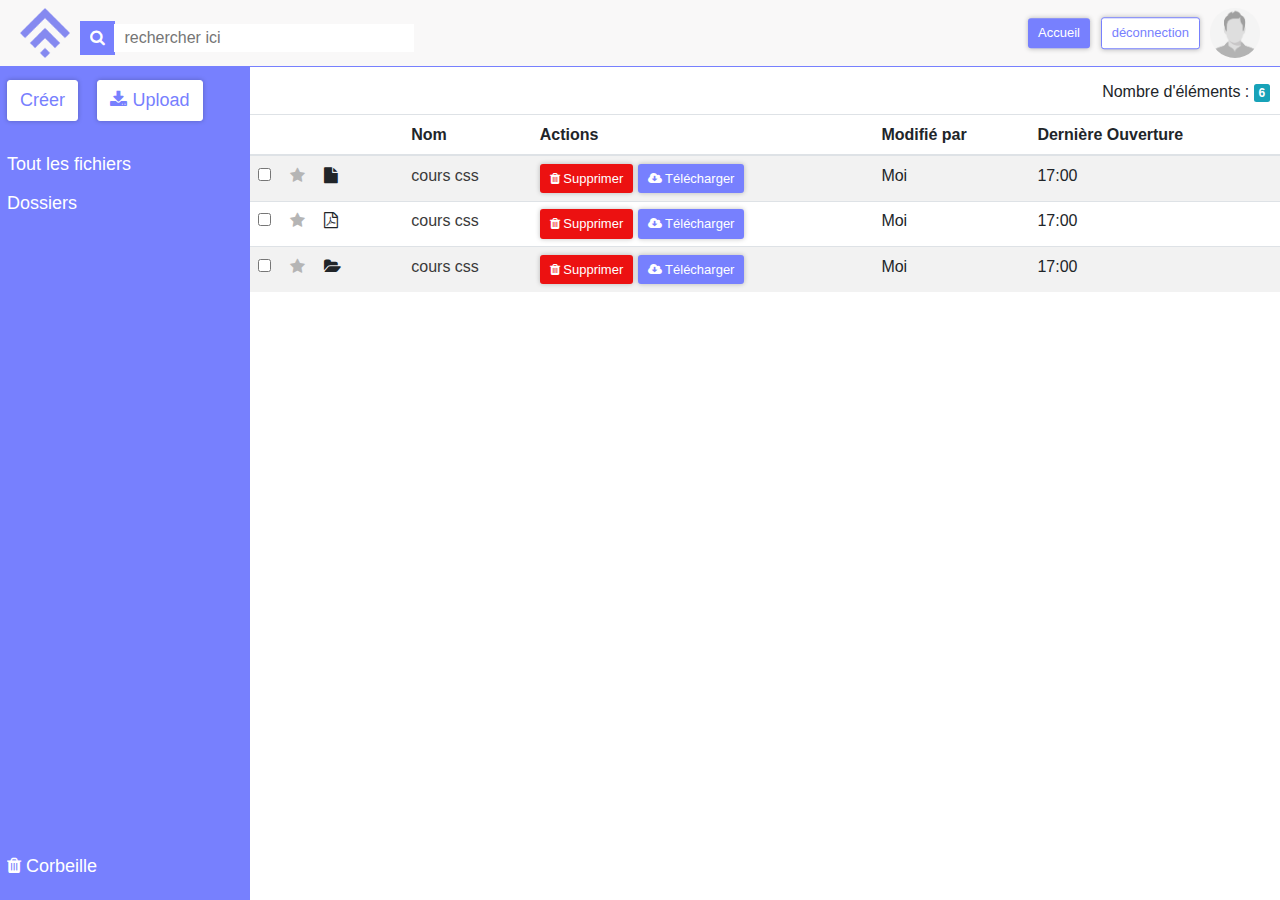
==== commit c2dd9848: "modification3" ====
--- a/all-files.html
+++ b/all-files.html
@@ -189,6 +189,120 @@
                             <td>Moi</td>
                             <td>17:00</td>
                         </tr>
+                        <tr>
+                            <td scope="row">
+                                <form action="" style="display: inline;">
+                                    <input type="checkbox" name="" id="" style="margin-right: 1.5rem;">
+                                </form>
+                                <a href="#" class="favorite">
+                                    <i class="fa fa-star" aria-hidden="true"></i>
+                                </a>
+                                <i class="fa fa-file-pdf-o" aria-hidden="true"></i>
+                            </td>
+                            <td>
+                                <a href="#">
+                                    cours css
+                                </a>
+                            </td>
+                            <td>
+                                <!--ajouter fichier-->
+                                <button type="button" class="btn-act" data-toggle="modal" data-target="#staticBackdrop">
+                                    <i class="fa fa-trash" aria-hidden="true"></i>
+                                    Supprimer
+                                </button>
+                                <!-- Modal -->
+                                <div class="modal fade" id="staticBackdrop" data-backdrop="static" tabindex="-1" role="dialog" aria-labelledby="staticBackdropLabel" aria-hidden="true">
+                                    <div class="modal-dialog" role="document">
+                                        <div class="modal-content">
+                                            <div class="modal-header">
+                                                <h5 class="modal-title" id="staticBackdropLabel">Suppression</h5>
+                                                <button type="button" class="close" data-dismiss="modal" aria-label="Close">
+                                                    <span aria-hidden="true">&times;</span>
+                                                </button>
+                                            </div>
+                                            <div class="modal-body">
+                                                <p>Etes vous sur de vouloir Supprimer ?</p>
+                                            </div>
+                                            <div class="modal-footer">
+                                                <form action="">
+                                                    <button type="submit" class="btn-agree">
+                                                        <i class="fa fa-thumbs-up" aria-hidden="true"></i>
+                                                        Oui
+                                                    </button>
+                                                </form>
+                                                <button type="button" class="btn-desagree" data-dismiss="modal">
+                                                    <i class="fa fa-thumbs-down" aria-hidden="true"></i>
+                                                    Non
+                                                </button>
+                                            </div>
+                                        </div>
+                                    </div>
+                                </div>
+                                <button class="btn-download">
+                                    <i class="fa fa-cloud-download" aria-hidden="true"></i>
+                                    Télécharger
+                                </button>
+                            </td>
+                            <td>Moi</td>
+                            <td>17:00</td>
+                        </tr>
+                        <tr>
+                            <td scope="row">
+                                <form action="" style="display: inline;">
+                                    <input type="checkbox" name="" id="" style="margin-right: 1.5rem;">
+                                </form>
+                                <a href="#" class="favorite">
+                                    <i class="fa fa-star" aria-hidden="true"></i>
+                                </a>
+                                <i class="fa fa-folder-open" aria-hidden="true"></i>
+                            </td>
+                            <td>
+                                <a href="#">
+                                    cours css
+                                </a>
+                            </td>
+                            <td>
+                                <!--ajouter fichier-->
+                                <button type="button" class="btn-act" data-toggle="modal" data-target="#staticBackdrop">
+                                    <i class="fa fa-trash" aria-hidden="true"></i>
+                                    Supprimer
+                                </button>
+                                <!-- Modal -->
+                                <div class="modal fade" id="staticBackdrop" data-backdrop="static" tabindex="-1" role="dialog" aria-labelledby="staticBackdropLabel" aria-hidden="true">
+                                    <div class="modal-dialog" role="document">
+                                        <div class="modal-content">
+                                            <div class="modal-header">
+                                                <h5 class="modal-title" id="staticBackdropLabel">Suppression</h5>
+                                                <button type="button" class="close" data-dismiss="modal" aria-label="Close">
+                                                    <span aria-hidden="true">&times;</span>
+                                                </button>
+                                            </div>
+                                            <div class="modal-body">
+                                                <p>Etes vous sur de vouloir Supprimer ?</p>
+                                            </div>
+                                            <div class="modal-footer">
+                                                <form action="">
+                                                    <button type="submit" class="btn-agree">
+                                                        <i class="fa fa-thumbs-up" aria-hidden="true"></i>
+                                                        Oui
+                                                    </button>
+                                                </form>
+                                                <button type="button" class="btn-desagree" data-dismiss="modal">
+                                                    <i class="fa fa-thumbs-down" aria-hidden="true"></i>
+                                                    Non
+                                                </button>
+                                            </div>
+                                        </div>
+                                    </div>
+                                </div>
+                                <button class="btn-download">
+                                    <i class="fa fa-cloud-download" aria-hidden="true"></i>
+                                    Télécharger
+                                </button>
+                            </td>
+                            <td>Moi</td>
+                            <td>17:00</td>
+                        </tr>
                     </tbody>
                 </table>
             </div>
